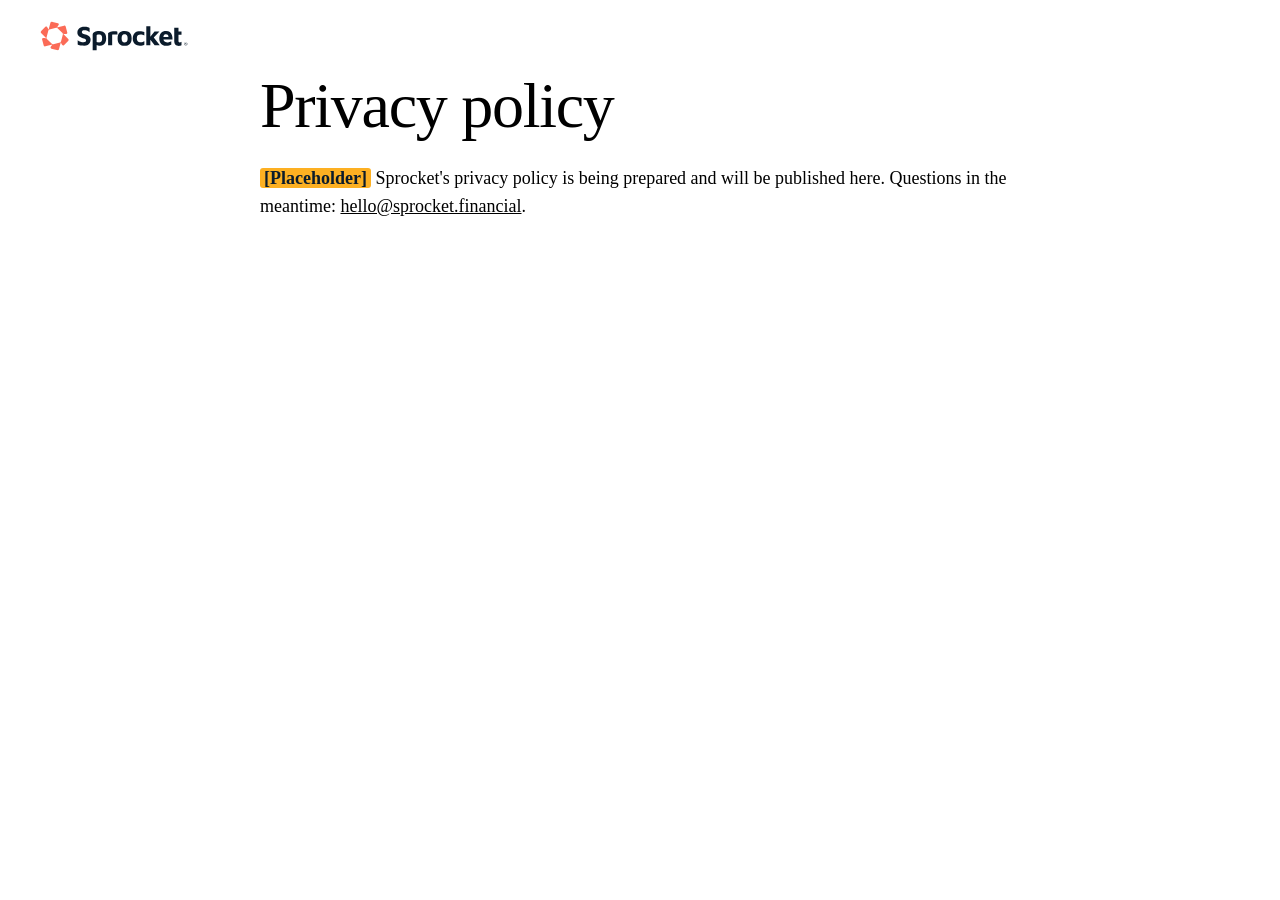
==== site/privacy.html @ 2cdcb0d5 "Add Sprocket marketing site and GitHub Pages deploy - site/: single-page responsive site (index.html" ====
<!doctype html>
<html lang="en">
<head>
<meta charset="utf-8">
<meta name="viewport" content="width=device-width, initial-scale=1">
<title>Privacy policy — Sprocket</title>
<meta name="robots" content="noindex">
<link rel="icon" href="assets/favicon.svg" type="image/svg+xml">
<link rel="stylesheet" href="style-guide/tokens.css">
<link rel="stylesheet" href="styles.css">
</head>
<body>
<header class="site-header">
  <div class="wrap header-row">
    <a class="brand" href="./" aria-label="Sprocket home"><img src="assets/sprocket-logo-color.svg" alt="Sprocket" width="148" height="30"></a>
  </div>
</header>
<main class="section">
  <div class="wrap narrow">
    <h1>Privacy policy</h1>
    <p class="body-l" style="margin-top:24px"><span class="placeholder">[Placeholder]</span> Sprocket's privacy policy is being prepared and will be published here. Questions in the meantime: <a href="mailto:hello@sprocket.financial">hello@sprocket.financial</a>.</p>
  </div>
</main>
</body>
</html>
---- site/styles.css ----
/* Sprocket site styles. Colors, fonts, spacing and radii come from style-guide/tokens.css. */

*, *::before, *::after { box-sizing: border-box; }
html { scroll-behavior: smooth; scroll-padding-top: 128px; }
body {
  margin: 0;
  background: var(--surface);
  color: var(--ink);
  font-family: var(--font-sans);
  font-size: 16px;
  line-height: 26px;
  -webkit-font-smoothing: antialiased;
}
img { max-width: 100%; display: block; }
a { color: var(--indigo-text); }
h1, h2, h3 { font-family: var(--font-display); color: inherit; margin: 0; }
h1 { font-size: clamp(40px, 6vw, 64px); line-height: 1.06; font-weight: 500; letter-spacing: -0.02em; }
h2 { font-size: clamp(30px, 4vw, 40px); line-height: 1.15; font-weight: 500; letter-spacing: -0.015em; }
h3 { font-size: 20px; line-height: 28px; font-weight: 700; }
p { margin: 0; }
.mono { font-family: var(--font-mono); }
.body-l { font-size: 18px; line-height: 28px; font-weight: 300; color: var(--ink-muted); }

.skip { position: absolute; left: -999px; top: 8px; background: var(--indigo); color: var(--on-indigo); padding: 8px 16px; border-radius: var(--radius-pill); z-index: 100; }
.skip:focus { left: 16px; }
:focus-visible { outline: 2px solid var(--focus-ring); outline-offset: 2px; }

.wrap { max-width: 1200px; margin: 0 auto; padding: 0 var(--space-6); }
.narrow { max-width: 760px; }
.center { text-align: center; }
.section { padding: var(--space-24) 0; }
.section.alt { background: var(--surface-subtle); }
.section-head { max-width: 680px; margin-bottom: var(--space-12); }
.section-head h2 { margin-top: var(--space-3); }
.section-head .body-l { margin-top: var(--space-6); }

.eyebrow { font-size: 14px; line-height: 20px; font-weight: 600; letter-spacing: 0.04em; color: var(--coral-text); margin-bottom: var(--space-3); }
.eyebrow-inverse { color: var(--coral); }
.label { font-size: 12px; line-height: 16px; font-weight: 600; letter-spacing: 0.06em; text-transform: uppercase; color: var(--ink-muted); }

/* Buttons */
.btn {
  display: inline-flex; align-items: center; justify-content: center;
  height: 48px; padding: 0 var(--space-6);
  border-radius: var(--radius-pill); border: 1px solid transparent;
  font: 600 15px/1 var(--font-sans); text-decoration: none; cursor: pointer;
  transition: background-color .15s ease, border-color .15s ease;
}
.btn-sm { height: 40px; padding: 0 var(--space-4); font-size: 14px; }
.btn-primary { background: var(--indigo); color: var(--on-indigo); }
.btn-primary:hover { background: var(--indigo-hover); }
.btn-ghost-inverse { color: var(--ink-on-inverse); border-color: rgba(245, 246, 250, .4); }
.btn-ghost-inverse:hover { border-color: var(--ink-on-inverse); }

/* Disclosure bar */
.disclosure-bar { background: #04090F; color: #FFFFFF; }
.disclosure-bar p { font-size: 13px; line-height: 18px; padding: 8px 0; text-align: center; }

/* Header */
.site-header { position: sticky; top: 0; z-index: 50; background: var(--surface); border-bottom: 1px solid var(--line); }
.header-row { position: relative; display: flex; align-items: center; justify-content: space-between; height: 72px; }
.brand img { width: 148px; height: auto; }
.site-nav { display: flex; align-items: center; gap: var(--space-8); }
.site-nav a:not(.btn) { color: var(--ink); text-decoration: none; font-weight: 600; font-size: 15px; }
.site-nav a:not(.btn):hover { color: var(--indigo-text); }
.nav-toggle { display: none; background: none; border: 0; width: 44px; height: 44px; padding: 10px; cursor: pointer; }
.nav-toggle span { display: block; height: 2px; background: var(--ink); margin: 6px 0; border-radius: 2px; transition: transform .2s ease; }
.nav-toggle[aria-expanded="true"] span:first-child { transform: translateY(4px) rotate(45deg); }
.nav-toggle[aria-expanded="true"] span:last-child { transform: translateY(-4px) rotate(-45deg); }

/* Hero */
.hero { position: relative; overflow: hidden; background: var(--surface-inverse); color: var(--ink-on-inverse); padding: var(--space-24) 0; }
.hero-grid { position: relative; display: grid; grid-template-columns: minmax(0, 1.25fr) minmax(0, 1fr); gap: var(--space-16); align-items: center; }
.hero h1 { margin-bottom: var(--space-6); }
.lede { font-size: 18px; line-height: 28px; font-weight: 300; color: #C3C8D6; max-width: 560px; }
.actions { display: flex; flex-wrap: wrap; gap: var(--space-3); margin-top: var(--space-8); }

.streaks { position: absolute; right: -40px; bottom: 56px; width: 46%; display: grid; gap: 10px; justify-items: end; opacity: .9; }
.streaks span { height: 8px; border-radius: var(--radius-pill); background: var(--indigo); }
.streaks span:nth-child(1) { width: 40%; }
.streaks span:nth-child(2) { width: 72%; }
.streaks span:nth-child(3) { width: 28%; background: var(--velocity); }
.streaks span:nth-child(4) { width: 88%; }
.streaks span:nth-child(5) { width: 56%; }

.hero-card {
  position: relative; background: var(--surface); color: var(--ink);
  border-radius: var(--radius-lg); padding: var(--space-6);
  box-shadow: 0 24px 48px rgba(0, 0, 0, .28);
}
.card-top { display: flex; justify-content: space-between; align-items: center; margin-bottom: var(--space-6); }
.pill { display: inline-flex; align-items: center; gap: 6px; height: 26px; padding: 0 12px; border-radius: var(--radius-pill); font-size: 13px; font-weight: 600; }
.pill-live { background: var(--velocity); color: var(--on-velocity); }
.dot { width: 6px; height: 6px; border-radius: 50%; background: var(--on-velocity); }
.pair { display: flex; align-items: center; justify-content: space-between; gap: var(--space-4); padding-bottom: var(--space-6); margin-bottom: var(--space-4); border-bottom: 1px solid var(--line); }
.ccy { display: block; font-size: 13px; font-weight: 600; color: var(--ink-muted); }
.amount { display: block; font-family: var(--font-mono); font-size: 22px; line-height: 30px; }
.arrow { color: var(--indigo-text); font-size: 20px; }
.card-row { display: flex; justify-content: space-between; gap: var(--space-4); font-size: 14px; line-height: 22px; padding: 6px 0; }
.card-row span:first-child { color: var(--ink-muted); }
.card-note { margin-top: var(--space-4); font-size: 12px; line-height: 16px; color: var(--ink-muted); }

/* Idea */
.idea h2 { margin-bottom: var(--space-6); }

/* Solution cards */
.cards { display: grid; grid-template-columns: repeat(3, minmax(0, 1fr)); gap: var(--space-6); }
.card { background: var(--surface); border: 1px solid var(--line); border-radius: var(--radius-md); padding: var(--space-8); }
.card h3 { margin: var(--space-6) 0 var(--space-3); }
.card p { color: var(--ink-muted); }
.icon { width: 48px; height: 48px; border-radius: var(--radius-md); background: var(--indigo); display: grid; place-items: center; }
.icon svg { width: 24px; height: 24px; fill: none; stroke: var(--on-indigo); stroke-width: 1.5; stroke-linecap: round; stroke-linejoin: round; }

/* Split sections */
.split { display: grid; grid-template-columns: minmax(0, 1fr) minmax(0, 1fr); gap: var(--space-16); align-items: start; }
.split h2 { margin-bottom: var(--space-6); }
.features { list-style: none; margin: 0; padding: 0; display: grid; gap: var(--space-6); }
.features li { display: grid; grid-template-columns: 48px minmax(0, 1fr); gap: var(--space-4); padding-bottom: var(--space-6); border-bottom: 1px solid var(--line); }
.features li:last-child { border-bottom: 0; }
.features h3 { margin-bottom: var(--space-2); }
.features p { color: var(--ink-muted); }
.num { color: var(--indigo-text); font-size: 14px; line-height: 28px; }

/* Fund on demand */
.compare { display: grid; grid-template-columns: repeat(2, minmax(0, 1fr)); gap: var(--space-6); }
.compare-col { border: 1px solid var(--line); border-radius: var(--radius-lg); padding: var(--space-8); }
.compare-on { background: var(--surface-inverse); color: var(--ink-on-inverse); border-color: transparent; }
.compare-on .label { color: var(--velocity); }
.ticks { list-style: none; margin: var(--space-4) 0 0; padding: 0; display: grid; gap: var(--space-3); }
.ticks li { position: relative; padding-left: 32px; font-size: 17px; line-height: 26px; }
.ticks li::before { content: ""; position: absolute; left: 0; top: 3px; width: 20px; height: 20px; border-radius: 50%; background: var(--velocity); }
.ticks li::after { content: ""; position: absolute; left: 7px; top: 6px; width: 5px; height: 10px; border: solid var(--on-velocity); border-width: 0 2px 2px 0; transform: rotate(45deg); }
.ticks-off li { color: var(--ink-muted); }
.ticks-off li::before { background: var(--surface-subtle); border: 1px solid var(--line); }
.ticks-off li::after { left: 6px; top: 12px; width: 9px; height: 0; border-width: 0 0 2px 0; border-color: var(--ink-muted); transform: none; }

/* Integration */
.points { list-style: none; margin: var(--space-8) 0 0; padding: 0; display: grid; gap: var(--space-6); }
.points h3 { margin-bottom: var(--space-2); }
.points p { color: var(--ink-muted); }
.code { margin: 0; background: #0B1B2B; border-radius: var(--radius-lg); overflow: hidden; box-shadow: 0 24px 48px rgba(11, 27, 43, .18); }
.code-bar { display: flex; align-items: center; gap: 6px; padding: 12px 16px; border-bottom: 1px solid rgba(245, 246, 250, .12); }
.code-bar span { width: 10px; height: 10px; border-radius: 50%; background: #26384D; }
.code-bar em { margin-left: 8px; font-style: normal; font-size: 13px; color: #A3ABBD; }
.code pre { margin: 0; padding: var(--space-6); overflow-x: auto; font: 400 14px/22px var(--font-mono); color: #F5F6FA; }
.code .k { color: #A5A8FF; } .code .s { color: #C3C8D6; } .code .v { color: #3DDBC4; } .code .c { color: #A3ABBD; }
.code figcaption { padding: 0 var(--space-6) var(--space-4); font-size: 12px; color: #A3ABBD; }

/* Institutions */
.section.inverse { background: var(--surface-inverse); color: var(--ink-on-inverse); }
.inverse .body-l { color: #C3C8D6; }
.handles { list-style: none; margin: 0; padding: var(--space-8); display: grid; gap: var(--space-4); border: 1px solid rgba(245, 246, 250, .18); border-radius: var(--radius-lg); }
.handles li { display: flex; align-items: center; gap: var(--space-3); font-size: 17px; line-height: 26px; }
.check { flex: none; width: 22px; height: 22px; border-radius: 50%; background: var(--velocity); position: relative; }
.check::after { content: ""; position: absolute; left: 7px; top: 4px; width: 6px; height: 11px; border: solid var(--on-velocity); border-width: 0 2px 2px 0; transform: rotate(45deg); }

/* Contact */
.direct { margin-top: var(--space-6); color: var(--ink-muted); }
.form { display: grid; gap: var(--space-4); background: var(--surface-subtle); border-radius: var(--radius-lg); padding: var(--space-8); }
.field { display: grid; gap: 6px; }
.field label { font-size: 14px; line-height: 20px; font-weight: 600; }
.opt { font-weight: 400; color: var(--ink-muted); }
.field input, .field select, .field textarea {
  font: 400 16px/24px var(--font-sans); color: var(--ink);
  background: var(--surface); border: 1px solid #8A93A6; border-radius: var(--radius-sm);
  padding: 10px 12px; width: 100%;
}
.field textarea { resize: vertical; }
.field input:focus, .field select:focus, .field textarea:focus { outline: 2px solid var(--focus-ring); outline-offset: 1px; border-color: var(--indigo); }
.form-note { font-size: 13px; line-height: 20px; color: var(--ink-muted); }
.form .btn { justify-self: start; }

/* Footer */
.site-footer { background: #0B1B2B; color: #C3C8D6; padding: var(--space-16) 0 var(--space-8); }
.footer-grid { display: flex; justify-content: space-between; align-items: flex-start; gap: var(--space-8); flex-wrap: wrap; padding-bottom: var(--space-8); border-bottom: 1px solid rgba(245, 246, 250, .14); }
.site-footer .tag { margin-top: var(--space-3); font-size: 14px; }
.footer-links { display: flex; flex-wrap: wrap; gap: var(--space-6); }
.footer-links a { color: #F5F6FA; text-decoration: none; font-size: 14px; font-weight: 600; }
.footer-links a:hover { text-decoration: underline; }
.legal { padding-top: var(--space-6); display: grid; gap: var(--space-3); font-size: 13px; line-height: 20px; }
.placeholder { background: #FDB022; color: #0B1B2B; padding: 0 4px; border-radius: 3px; font-weight: 600; }

/* Responsive */
@media (max-width: 960px) {
  .hero-grid, .split { grid-template-columns: minmax(0, 1fr); gap: var(--space-12); }
  .cards, .compare { grid-template-columns: minmax(0, 1fr); }
  .streaks { width: 70%; bottom: 24px; opacity: .5; }
  .section, .hero { padding: var(--space-16) 0; }
}
@media (max-width: 760px) {
  .wrap { padding: 0 var(--space-4); }
  .nav-toggle { display: block; }
  .site-nav {
    display: none; position: absolute; top: 100%; left: calc(-1 * var(--space-4)); right: calc(-1 * var(--space-4));
    flex-direction: column; align-items: stretch; gap: 0;
    background: var(--surface); border-bottom: 1px solid var(--line); padding: var(--space-2) var(--space-4) var(--space-6);
  }
  .site-nav.open { display: flex; }
  .site-nav a:not(.btn) { padding: var(--space-4) 0; border-bottom: 1px solid var(--line); }
  .site-nav .btn { margin-top: var(--space-4); height: 48px; }
  .section, .hero { padding: var(--space-12) 0; }
  .card, .form, .handles, .compare-col { padding: var(--space-6); }
  .pair .amount { font-size: 18px; }
}
@media (prefers-reduced-motion: reduce) { html { scroll-behavior: auto; } * { transition: none !important; } }
@media (max-width: 760px) { .disclosure-bar p { font-size: 12px; line-height: 16px; text-align: left; } html { scroll-padding-top: 140px; } }
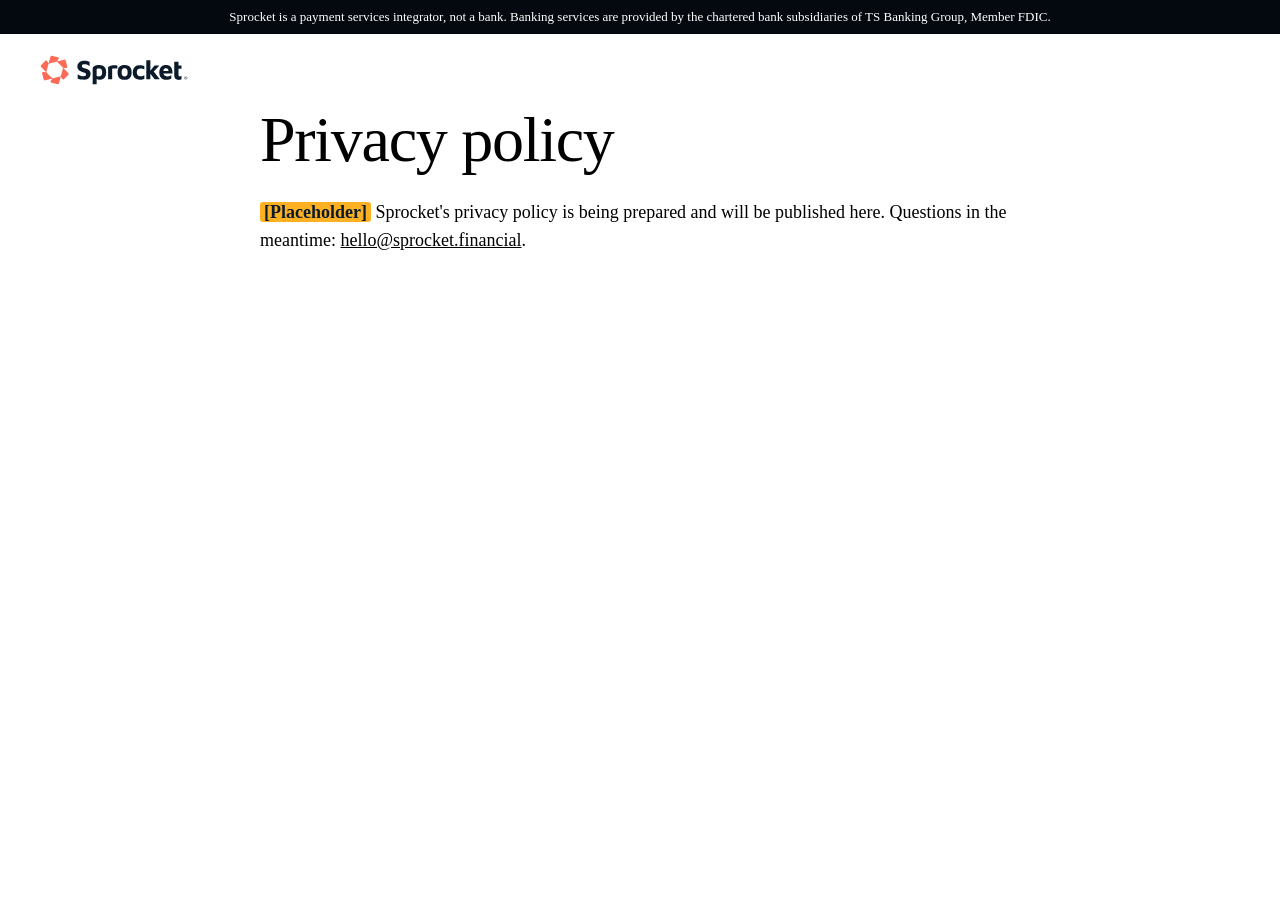
==== commit e126cfbc: "Pin header and disclosure banner to top; enlarge section headings - Header with disclosure banner is" ====
--- a/site/privacy.html
+++ b/site/privacy.html
@@ -11,6 +11,7 @@
 </head>
 <body>
 <header class="site-header">
+  <div class="disclosure-bar" role="note"><div class="wrap"><p>Sprocket is a payment services integrator, not a bank. Banking services are provided by the chartered bank subsidiaries of TS Banking Group, Member FDIC.</p></div></div>
   <div class="wrap header-row">
     <a class="brand" href="./" aria-label="Sprocket home"><img src="assets/sprocket-logo-color.svg" alt="Sprocket" width="148" height="30"></a>
   </div>
@@ -21,5 +22,6 @@
     <p class="body-l" style="margin-top:24px"><span class="placeholder">[Placeholder]</span> Sprocket's privacy policy is being prepared and will be published here. Questions in the meantime: <a href="mailto:hello@sprocket.financial">hello@sprocket.financial</a>.</p>
   </div>
 </main>
+<script>(function(){var h=document.querySelector(".site-header");function f(){document.documentElement.style.setProperty("--header-h",h.offsetHeight+"px")}f();if(window.ResizeObserver)new ResizeObserver(f).observe(h);})();</script>
 </body>
 </html>
--- a/site/styles.css
+++ b/site/styles.css
@@ -1,9 +1,10 @@
 /* Sprocket site styles. Colors, fonts, spacing and radii come from style-guide/tokens.css. */
 
 *, *::before, *::after { box-sizing: border-box; }
-html { scroll-behavior: smooth; scroll-padding-top: 128px; }
+html { scroll-behavior: smooth; scroll-padding-top: calc(var(--header-h, 108px) + 16px); }
 body {
   margin: 0;
+  padding-top: var(--header-h, 108px);
   background: var(--surface);
   color: var(--ink);
   font-family: var(--font-sans);
@@ -15,7 +16,7 @@
 a { color: var(--indigo-text); }
 h1, h2, h3 { font-family: var(--font-display); color: inherit; margin: 0; }
 h1 { font-size: clamp(40px, 6vw, 64px); line-height: 1.06; font-weight: 500; letter-spacing: -0.02em; }
-h2 { font-size: clamp(30px, 4vw, 40px); line-height: 1.15; font-weight: 500; letter-spacing: -0.015em; }
+h2 { font-size: clamp(34px, 4.6vw, 52px); line-height: 1.1; font-weight: 500; letter-spacing: -0.015em; }
 h3 { font-size: 20px; line-height: 28px; font-weight: 700; }
 p { margin: 0; }
 .mono { font-family: var(--font-mono); }
@@ -34,7 +35,7 @@
 .section-head h2 { margin-top: var(--space-3); }
 .section-head .body-l { margin-top: var(--space-6); }
 
-.eyebrow { font-size: 14px; line-height: 20px; font-weight: 600; letter-spacing: 0.04em; color: var(--coral-text); margin-bottom: var(--space-3); }
+.eyebrow { font-size: 15px; line-height: 22px; font-weight: 600; letter-spacing: 0.04em; color: var(--coral-text); margin-bottom: var(--space-3); }
 .eyebrow-inverse { color: var(--coral); }
 .label { font-size: 12px; line-height: 16px; font-weight: 600; letter-spacing: 0.06em; text-transform: uppercase; color: var(--ink-muted); }
 
@@ -57,7 +58,7 @@
 .disclosure-bar p { font-size: 13px; line-height: 18px; padding: 8px 0; text-align: center; }
 
 /* Header */
-.site-header { position: sticky; top: 0; z-index: 50; background: var(--surface); border-bottom: 1px solid var(--line); }
+.site-header { position: fixed; top: 0; left: 0; right: 0; z-index: 50; background: var(--surface); border-bottom: 1px solid var(--line); }
 .header-row { position: relative; display: flex; align-items: center; justify-content: space-between; height: 72px; }
 .brand img { width: 148px; height: auto; }
 .site-nav { display: flex; align-items: center; gap: var(--space-8); }
@@ -99,6 +100,14 @@
 .card-row { display: flex; justify-content: space-between; gap: var(--space-4); font-size: 14px; line-height: 22px; padding: 6px 0; }
 .card-row span:first-child { color: var(--ink-muted); }
 .card-note { margin-top: var(--space-4); font-size: 12px; line-height: 16px; color: var(--ink-muted); }
+
+/* Coverage band */
+.coverage { background: var(--indigo); color: var(--on-indigo); padding: var(--space-8) 0; }
+.coverage-row { display: flex; align-items: center; gap: var(--space-8); }
+.coverage-num { font-family: var(--font-display); font-size: clamp(48px, 6vw, 64px); line-height: 1; font-weight: 600; letter-spacing: -0.02em; }
+.coverage-text { font-size: 20px; line-height: 30px; max-width: 640px; }
+.coverage-text strong { font-weight: 600; }
+@media (max-width: 600px) { .coverage-row { flex-direction: column; align-items: flex-start; gap: var(--space-3); } .coverage-text { font-size: 18px; line-height: 28px; } }
 
 /* Idea */
 .idea h2 { margin-bottom: var(--space-6); }
@@ -203,4 +212,4 @@
   .pair .amount { font-size: 18px; }
 }
 @media (prefers-reduced-motion: reduce) { html { scroll-behavior: auto; } * { transition: none !important; } }
-@media (max-width: 760px) { .disclosure-bar p { font-size: 12px; line-height: 16px; text-align: left; } html { scroll-padding-top: 140px; } }
+@media (max-width: 760px) { .disclosure-bar p { font-size: 12px; line-height: 16px; text-align: left; } body { padding-top: var(--header-h, 136px); } }
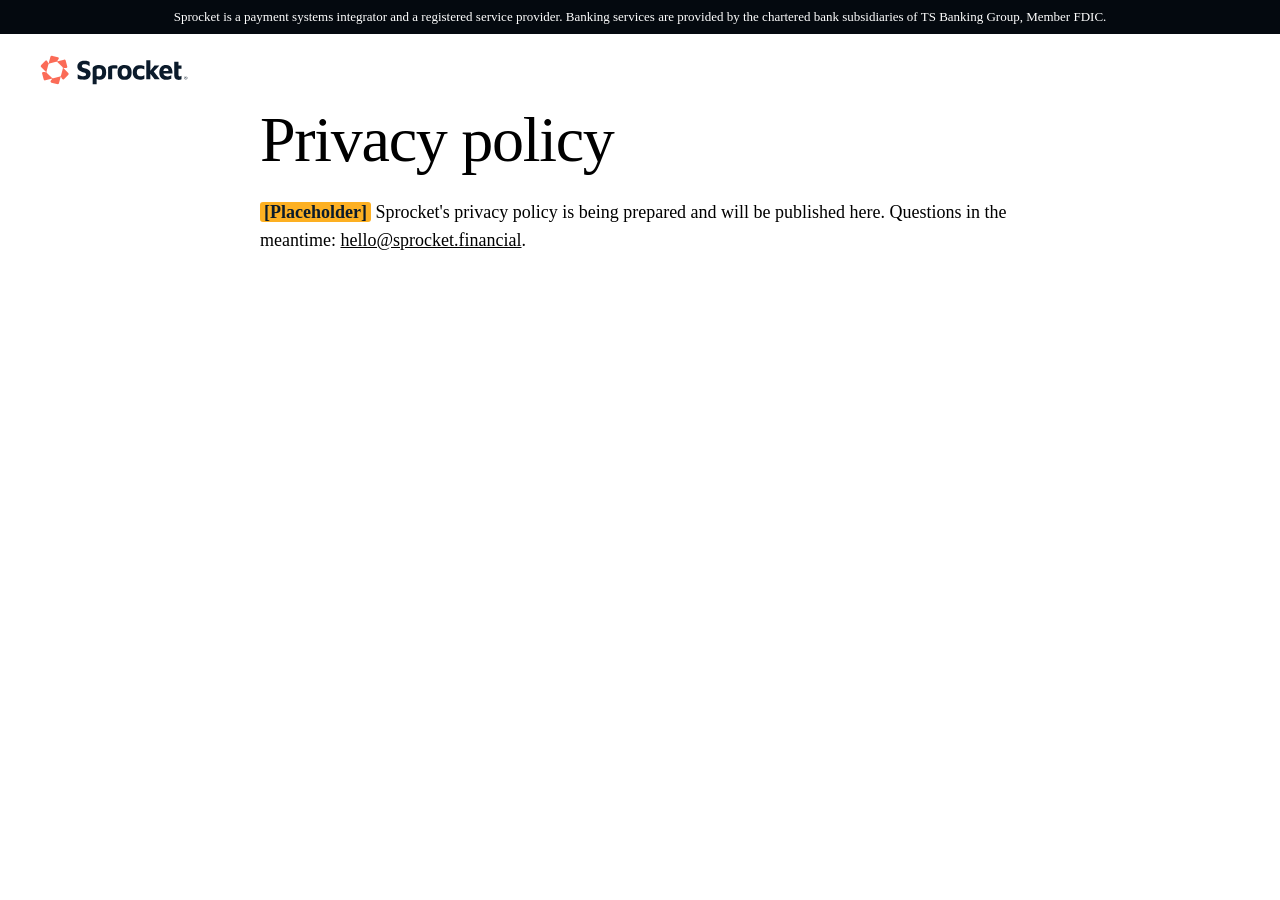
==== commit edfdbe65: "Update disclosure banner and MSB funding section - Banner: "Sprocket is a payment systems integrator" ====
--- a/site/privacy.html
+++ b/site/privacy.html
@@ -11,7 +11,7 @@
 </head>
 <body>
 <header class="site-header">
-  <div class="disclosure-bar" role="note"><div class="wrap"><p>Sprocket is a payment services integrator, not a bank. Banking services are provided by the chartered bank subsidiaries of TS Banking Group, Member FDIC.</p></div></div>
+  <div class="disclosure-bar" role="note"><div class="wrap"><p>Sprocket is a payment systems integrator and a registered service provider. Banking services are provided by the chartered bank subsidiaries of TS Banking Group, Member FDIC.</p></div></div>
   <div class="wrap header-row">
     <a class="brand" href="./" aria-label="Sprocket home"><img src="assets/sprocket-logo-color.svg" alt="Sprocket" width="148" height="30"></a>
   </div>
--- a/site/styles.css
+++ b/site/styles.css
@@ -16,7 +16,7 @@
 a { color: var(--indigo-text); }
 h1, h2, h3 { font-family: var(--font-display); color: inherit; margin: 0; }
 h1 { font-size: clamp(40px, 6vw, 64px); line-height: 1.06; font-weight: 500; letter-spacing: -0.02em; }
-h2 { font-size: clamp(34px, 4.6vw, 52px); line-height: 1.1; font-weight: 500; letter-spacing: -0.015em; }
+h2 { font-size: clamp(34px, 4.8vw, 56px); line-height: 1.08; font-weight: 500; letter-spacing: -0.015em; }
 h3 { font-size: 20px; line-height: 28px; font-weight: 700; }
 p { margin: 0; }
 .mono { font-family: var(--font-mono); }
@@ -31,11 +31,11 @@
 .center { text-align: center; }
 .section { padding: var(--space-24) 0; }
 .section.alt { background: var(--surface-subtle); }
-.section-head { max-width: 680px; margin-bottom: var(--space-12); }
-.section-head h2 { margin-top: var(--space-3); }
-.section-head .body-l { margin-top: var(--space-6); }
-
-.eyebrow { font-size: 15px; line-height: 22px; font-weight: 600; letter-spacing: 0.04em; color: var(--coral-text); margin-bottom: var(--space-3); }
+.section-head { max-width: 880px; margin-bottom: var(--space-12); }
+.section-head h2 { margin-top: var(--space-2); }
+.section-head .body-l { margin-top: var(--space-6); max-width: 680px; }
+
+.eyebrow { font-size: 20px; line-height: 28px; font-weight: 600; letter-spacing: 0.04em; color: var(--coral-text); margin-bottom: var(--space-3); }
 .eyebrow-inverse { color: var(--coral); }
 .label { font-size: 12px; line-height: 16px; font-weight: 600; letter-spacing: 0.06em; text-transform: uppercase; color: var(--ink-muted); }
 
@@ -212,4 +212,4 @@
   .pair .amount { font-size: 18px; }
 }
 @media (prefers-reduced-motion: reduce) { html { scroll-behavior: auto; } * { transition: none !important; } }
-@media (max-width: 760px) { .disclosure-bar p { font-size: 12px; line-height: 16px; text-align: left; } body { padding-top: var(--header-h, 136px); } }
+@media (max-width: 760px) { .eyebrow { font-size: 17px; line-height: 24px; } .disclosure-bar p { font-size: 12px; line-height: 16px; text-align: left; } body { padding-top: var(--header-h, 136px); } }
